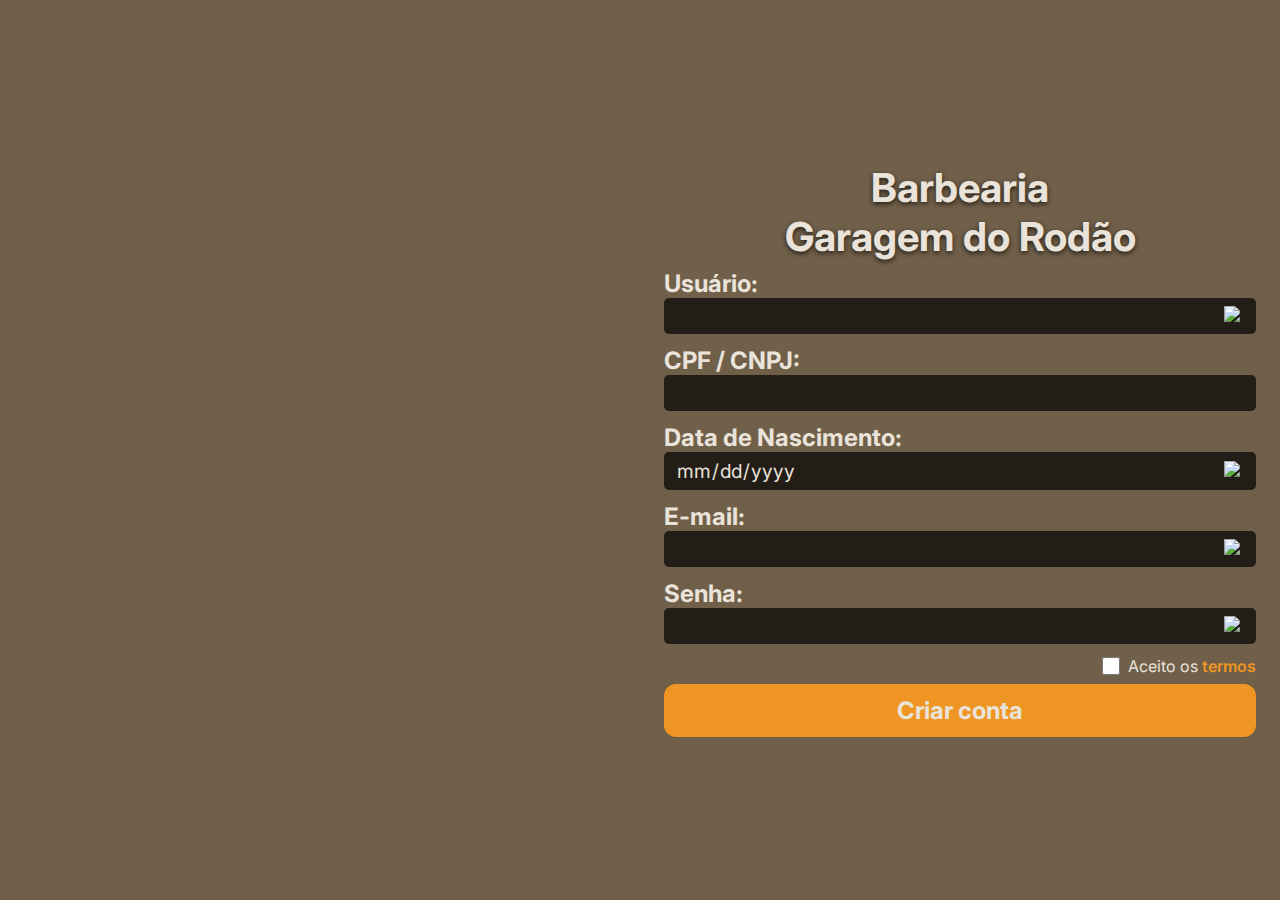
==== view/cadastro.html @ bb110441 "fix: fix css import" ====
<!DOCTYPE html>
<html lang="en">
  <head>
    <meta charset="UTF-8" />
    <meta name="viewport" content="width=device-width, initial-scale=1.0" />
    <title>Cadastro</title>
    <script src="../script/cadastro.js" defer></script>
    <link rel="stylesheet" href="../css/cadastro.css" />
    <link rel="preconnect" href="https://fonts.googleapis.com" />
    <link rel="preconnect" href="https://fonts.gstatic.com" crossorigin />
    <link
      href="https://fonts.googleapis.com/css2?family=Inter:ital,opsz,wght@0,14..32,100..900;1,14..32,100..900&display=swap"
      rel="stylesheet"
    />
  </head>
  <body>
    <div id="background-image" class="page-half"></div>
    <form class="page-half flex-column">
      <h1>Barbearia<br />Garagem do Rodão</h1>
      <div class="flex-column">
        <label class="flex-column input-container">
          Usuário:
          <span class="input-icon-holder">
            <input type="text" name="input-username" id="input-username" />
            <img
              class="icon-input"
              src="../img/user-solid.svg"
              alt="Pessoa"
              draggable="false"
            />
          </span>
        </label>
        <label class="flex-column input-container">
          CPF / CNPJ:
          <input type="text" name="input-cpf-cnpj" id="input-cpf-cnpj" />
        </label>
        <label class="flex-column input-container">
          Data de Nascimento:
          <span class="input-icon-holder">
            <input type="date" name="input-birth-date" id="input-birth-date" />
            <img
              src="../img/calendar-solid.svg"
              alt="Calendário"
              class="icon-input"
              draggable="false"
            />
          </span>
        </label>
        <label class="flex-column input-container">
          E-mail:
          <span class="input-icon-holder">
            <input type="email" name="input-email" id="input-email" />
            <img
              src="../img/envelope-solid.svg"
              alt="Envelope"
              class="icon-input"
              draggable="false"
            />
          </span>
        </label>
        <label class="flex-column input-container">
          Senha:
          <span class="input-icon-holder">
            <input type="password" name="input-password" id="input-password" />
            <img
              src="../img/eye-solid.svg"
              alt="Olho aberto"
              class="icon-input"
              id="icon-input-password"
              draggable="false"
            />
          </span>
        </label>
        <div id="container-input-term">
          <input type="checkbox" name="input-terms" id="input-terms" />
          <p>
            Aceito os
            <a
              href="https://www.maquiavelli.com/musicritica/a-historia-do-death-metal"
              >termos</a
            >
          </p>
        </div>
      </div>
      <input type="button" value="Criar conta" />
    </form>
  </body>
</html>
---- css/cadastro.css ----
:root {
	--primary-color: #ef9523;
	--primary-color-first-variant: #ef9523;
	--primary-color-second-variant: #c58b3e;
	--secondary-color: #705f49;
	--black: #221d17;
	--white: #eae3da;
}

* {
	margin: 0;
	padding: 0;
	box-sizing: border-box;
	outline: none;
	border: 0;
	font-family: 'inter', sans-serif;
	color: var(--white);
	text-decoration: none;
}

a {
	color: var(--primary-color);
	font-weight: 600;
}

*::selection {
	background-color: var(--primary-color);
}

body {
	height: 100vh;
	width: 100vw;
	background-color: var(--secondary-color);
	display: flex;
	position: relative;
}

h1 {
	font-size: 2.5rem;
	text-shadow: #221d17 0 2px 5px;
	text-align: center;
}

.page-half {
	flex-grow: 1;
	max-width: 50%;
}

.flex-column {
	display: flex;
	flex-direction: column;
	justify-content: center;
	align-items: center;
}

#background-image {
	display: block;
	background-image: url('https://images.unsplash.com/photo-1533245270348-821d4d5c7514?q=80&w=1887&auto=format&fit=crop&ixlib=rb-4.0.3&ixid=M3wxMjA3fDB8MHxwaG90by1wYWdlfHx8fGVufDB8fHx8fA%3D%3D');
	background-size: cover;
	background-position: center;
	background-repeat: no-repeat;
}

form.page-half {
	height: 100%;
	padding: 24px;
	gap: 8px;
}

form div.flex-column {
	width: 100%;
	gap: 12px;
}

label.input-container {
	width: 100%;
	font-size: 1.5rem;
	font-weight: 700;
	align-items: start;
}

label.input-container input,
.input-icon-holder,
.input-icon-holder input {
	width: 100%;
}

.input-icon-holder {
	position: relative;
}

input {
	padding-right: 12px;
	width: 100%;
	box-sizing: border-box;
}

.icon-input {
	position: absolute;
	right: 12px;
	top: 50%;
	transform: translateY(-50%);
	width: 20px;
	height: 20px;
	cursor: pointer;
	color: white;
}

label.input-container input,
.input-icon-holder input {
	padding: 6px 12px;
	border-radius: 5px;
	font-size: 1.2rem;
	color: var(--white);
	background-color: var(--black);
	transition: 100ms ease all;
}

label.input-container input:focus,
.input-icon-holder input:focus {
	background-color: var(--primary-color-second-variant);
}

label.input-container input:hover,
.input-icon-holder input:hover {
	color: var(--black);
	background-color: var(--white);
}

#container-input-term {
	display: flex;
	justify-content: center;
	align-items: center;
	gap: 8px;
	width: fit-content;
	justify-self: start;
	align-self: flex-end;
}

#container-input-term p {
	min-width: max-content;
}

#container-input-term input {
	width: 18px;
	aspect-ratio: 1;
}

input[type='button'] {
	background-color: var(--primary-color);
	padding: 12px 24px;
	border-radius: 12px;
	font-size: 1.5rem;
	font-weight: 700;
	cursor: pointer;
	transition: 200ms ease all;
}

input[type='button']:hover {
	transform: scale(1.05);
}

input[type='date']::-webkit-calendar-picker-indicator {
	opacity: 0;
	transform: translateX(50%);
	z-index: 999;
}

@media (max-width: 768px) {
	#background-image {
		display: none;
	}

	.page-half:nth-child(2) {
		max-width: 100vw;
	}
}
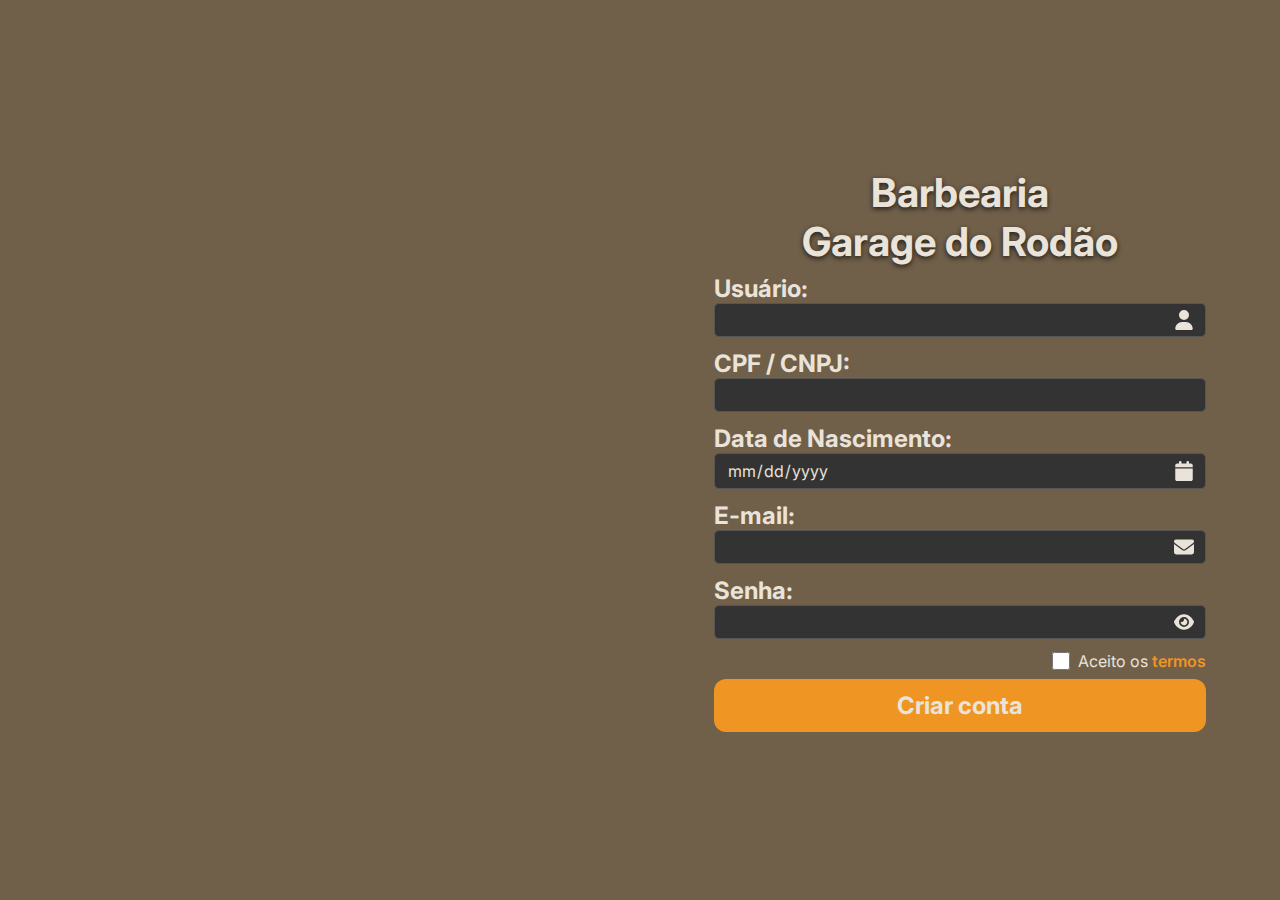
==== commit f8823581: "fix: correct words" ====
--- a/view/cadastro.html
+++ b/view/cadastro.html
@@ -5,7 +5,7 @@
     <meta name="viewport" content="width=device-width, initial-scale=1.0" />
     <title>Cadastro</title>
     <script src="../script/cadastro.js" defer></script>
-    <link rel="stylesheet" href="../css/cadastro.css" />
+    <link rel="stylesheet" href="../css//cadastro.css" />
     <link rel="preconnect" href="https://fonts.googleapis.com" />
     <link rel="preconnect" href="https://fonts.gstatic.com" crossorigin />
     <link
@@ -16,7 +16,7 @@
   <body>
     <div id="background-image" class="page-half"></div>
     <form class="page-half flex-column">
-      <h1>Barbearia<br />Garagem do Rodão</h1>
+      <h1>Barbearia<br />Garage do Rodão</h1>
       <div class="flex-column">
         <label class="flex-column input-container">
           Usuário:
--- a/css/cadastro.css
+++ b/css/cadastro.css
@@ -1,10 +1,24 @@
 :root {
-	--primary-color: #ef9523;
+	--primary-color: #ef9523; 
 	--primary-color-first-variant: #ef9523;
-	--primary-color-second-variant: #c58b3e;
-	--secondary-color: #705f49;
-	--black: #221d17;
-	--white: #eae3da;
+	--primary-color-second-variant: #c58b3e; 
+	--secondary-color: #705f49; 
+	--black: #221d17; 
+	--white: #eae3da; 
+	--input-bg-color: #333; 
+	--input-border-color: #555; 
+	--input-focus-color: #ef9523; 
+}
+
+@keyframes page-half {
+  from {
+    opacity: 0;
+    transform: translateY(-20px); 
+  }
+  to {
+    opacity: 1; 
+    transform: translateY(0);
+  }
 }
 
 * {
@@ -25,6 +39,7 @@
 
 *::selection {
 	background-color: var(--primary-color);
+	color: var(--black);
 }
 
 body {
@@ -32,7 +47,6 @@
 	width: 100vw;
 	background-color: var(--secondary-color);
 	display: flex;
-	position: relative;
 }
 
 h1 {
@@ -44,6 +58,7 @@
 .page-half {
 	flex-grow: 1;
 	max-width: 50%;
+	animation: page-half 1.5s forwards; 
 }
 
 .flex-column {
@@ -59,11 +74,12 @@
 	background-size: cover;
 	background-position: center;
 	background-repeat: no-repeat;
+	border-bottom-right-radius: 26rem;
 }
 
 form.page-half {
 	height: 100%;
-	padding: 24px;
+	padding: 74px;
 	gap: 8px;
 }
 
@@ -110,21 +126,23 @@
 .input-icon-holder input {
 	padding: 6px 12px;
 	border-radius: 5px;
-	font-size: 1.2rem;
+	font-size: 1rem;
 	color: var(--white);
-	background-color: var(--black);
+	background-color: var(--input-bg-color); 
+	border: 1px solid var(--input-border-color); 
 	transition: 100ms ease all;
 }
 
 label.input-container input:focus,
 .input-icon-holder input:focus {
-	background-color: var(--primary-color-second-variant);
+	background-color: var(--input-bg-color);
+	border-color: var(--input-focus-color);
 }
 
 label.input-container input:hover,
 .input-icon-holder input:hover {
-	color: var(--black);
-	background-color: var(--white);
+  color: var(--white); /* Texto dos inputs ao passar o mouse */
+	background-color: var(--input-bg-color);
 }
 
 #container-input-term {
@@ -144,6 +162,7 @@
 #container-input-term input {
 	width: 18px;
 	aspect-ratio: 1;
+	cursor: pointer;
 }
 
 input[type='button'] {
@@ -164,6 +183,7 @@
 	opacity: 0;
 	transform: translateX(50%);
 	z-index: 999;
+	cursor: pointer;
 }
 
 @media (max-width: 768px) {
@@ -173,5 +193,42 @@
 
 	.page-half:nth-child(2) {
 		max-width: 100vw;
+		padding: 36px;
 	}
+}
+
+/* Mensageria */
+.hidden {
+  display: none;
+}
+
+.alert {
+  position: fixed;
+  top: 20px;
+  right: 20px;
+  padding: 15px;
+  border-radius: 5px;
+  color: #fff;
+  font-size: 1.2rem;
+  z-index: 1000;
+  display: flex;
+  align-items: center;
+  justify-content: space-between;
+}
+
+.alert.success {
+  background-color: #4caf50; 
+}
+
+.alert.error {
+  background-color: #f44336; 
+}
+
+#alert-close-button {
+  background: none;
+  border: none;
+  color: #fff;
+  font-size: 1.2rem;
+  cursor: pointer;
+  margin-left: 15px;
 }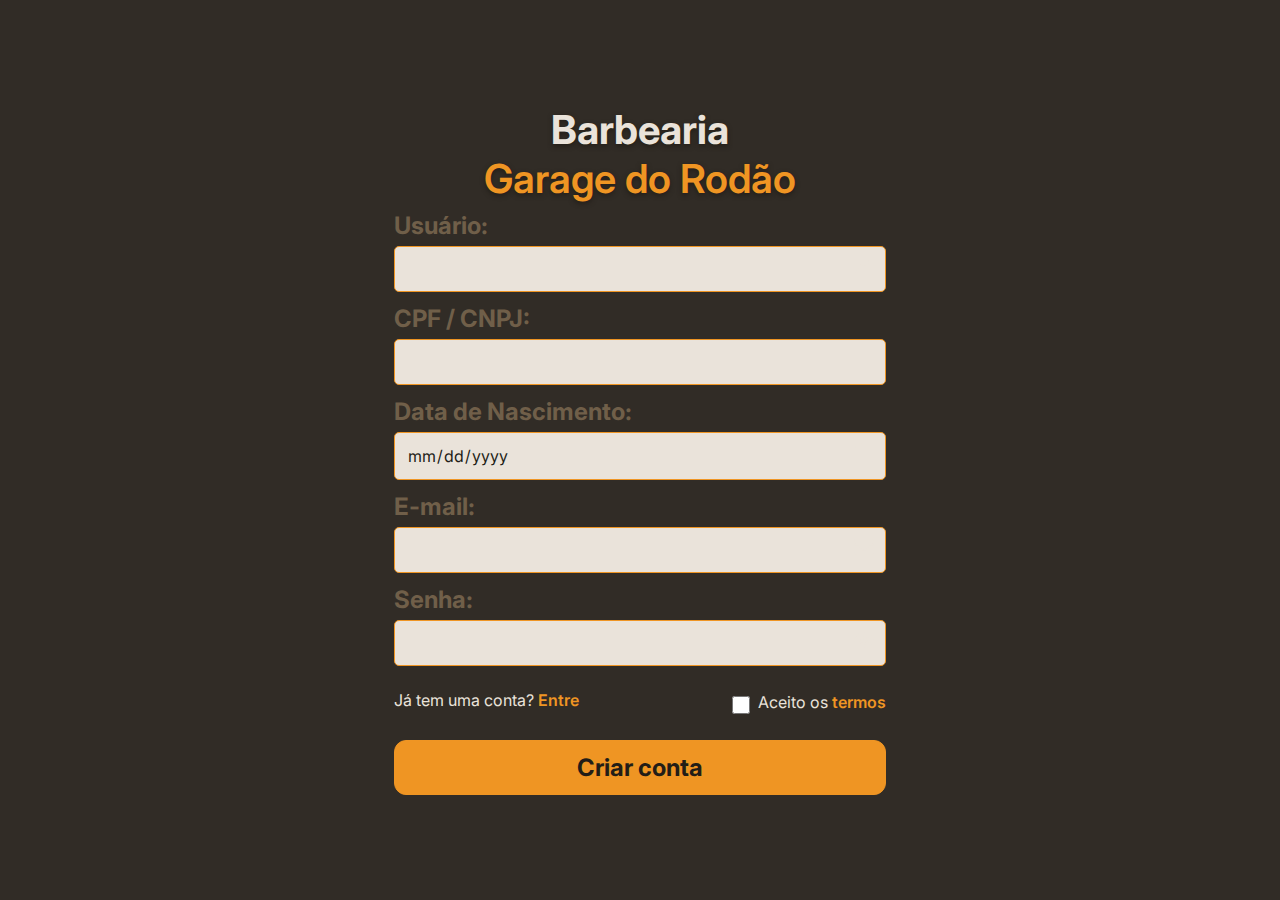
==== commit 18ff2ed1: "refactor: improve register page and improve css reutilization" ====
--- a/view/cadastro.html
+++ b/view/cadastro.html
@@ -1,88 +1,146 @@
 <!DOCTYPE html>
 <html lang="en">
-  <head>
-    <meta charset="UTF-8" />
-    <meta name="viewport" content="width=device-width, initial-scale=1.0" />
-    <title>Cadastro</title>
-    <script src="../script/cadastro.js" defer></script>
-    <link rel="stylesheet" href="../css//cadastro.css" />
-    <link rel="preconnect" href="https://fonts.googleapis.com" />
-    <link rel="preconnect" href="https://fonts.gstatic.com" crossorigin />
-    <link
-      href="https://fonts.googleapis.com/css2?family=Inter:ital,opsz,wght@0,14..32,100..900;1,14..32,100..900&display=swap"
-      rel="stylesheet"
-    />
-  </head>
-  <body>
-    <div id="background-image" class="page-half"></div>
-    <form class="page-half flex-column">
-      <h1>Barbearia<br />Garage do Rodão</h1>
-      <div class="flex-column">
-        <label class="flex-column input-container">
-          Usuário:
-          <span class="input-icon-holder">
-            <input type="text" name="input-username" id="input-username" />
-            <img
-              class="icon-input"
-              src="../img/user-solid.svg"
-              alt="Pessoa"
-              draggable="false"
-            />
-          </span>
-        </label>
-        <label class="flex-column input-container">
-          CPF / CNPJ:
-          <input type="text" name="input-cpf-cnpj" id="input-cpf-cnpj" />
-        </label>
-        <label class="flex-column input-container">
-          Data de Nascimento:
-          <span class="input-icon-holder">
-            <input type="date" name="input-birth-date" id="input-birth-date" />
-            <img
-              src="../img/calendar-solid.svg"
-              alt="Calendário"
-              class="icon-input"
-              draggable="false"
-            />
-          </span>
-        </label>
-        <label class="flex-column input-container">
-          E-mail:
-          <span class="input-icon-holder">
-            <input type="email" name="input-email" id="input-email" />
-            <img
-              src="../img/envelope-solid.svg"
-              alt="Envelope"
-              class="icon-input"
-              draggable="false"
-            />
-          </span>
-        </label>
-        <label class="flex-column input-container">
-          Senha:
-          <span class="input-icon-holder">
-            <input type="password" name="input-password" id="input-password" />
-            <img
-              src="../img/eye-solid.svg"
-              alt="Olho aberto"
-              class="icon-input"
-              id="icon-input-password"
-              draggable="false"
-            />
-          </span>
-        </label>
-        <div id="container-input-term">
-          <input type="checkbox" name="input-terms" id="input-terms" />
-          <p>
-            Aceito os
-            <a
-              href="https://www.maquiavelli.com/musicritica/a-historia-do-death-metal"
-              >termos</a
-            >
-          </p>
-        </div>
-      </div>
-      <input type="button" value="Criar conta" />
-    </form>
-  </body>
+	<head>
+		<meta charset="UTF-8" />
+		<meta
+			name="viewport"
+			content="width=device-width, initial-scale=1.0"
+		/>
+		<title>Cadastro</title>
+		<script
+			src="../script/cadastro.js"
+			defer
+		></script>
+		<link
+			rel="stylesheet"
+			href="../css//cadastro.css"
+		/>
+		<link
+			rel="preconnect"
+			href="https://fonts.googleapis.com"
+		/>
+		<link
+			rel="preconnect"
+			href="https://fonts.gstatic.com"
+			crossorigin
+		/>
+		<link
+			href="https://fonts.googleapis.com/css2?family=Inter:ital,opsz,wght@0,14..32,100..900;1,14..32,100..900&display=swap"
+			rel="stylesheet"
+		/>
+	</head>
+	<body>
+		<form class="page-half flex-column">
+			<h1>
+				Barbearia<br /><a
+					href="../index.html"
+					class="highlight"
+					>Garage do Rodão</a
+				>
+			</h1>
+			<div class="flex-column">
+				<label class="flex-column input-container">
+					Usuário:
+					<span class="input-icon-holder">
+						<input
+							type="text"
+							name="input-username"
+							id="input-username"
+						/>
+						<img
+							class="icon-input"
+							src="../img/user-solid.svg"
+							alt="Pessoa"
+							draggable="false"
+						/>
+					</span>
+				</label>
+				<label class="flex-column input-container">
+					CPF / CNPJ:
+					<input
+						type="text"
+						name="input-cpf-cnpj"
+						id="input-cpf-cnpj"
+					/>
+				</label>
+				<label class="flex-column input-container">
+					Data de Nascimento:
+					<span class="input-icon-holder">
+						<input
+							type="date"
+							name="input-birth-date"
+							id="input-birth-date"
+						/>
+						<img
+							src="../img/calendar-solid.svg"
+							alt="Calendário"
+							class="icon-input"
+							draggable="false"
+						/>
+					</span>
+				</label>
+				<label class="flex-column input-container">
+					E-mail:
+					<span class="input-icon-holder">
+						<input
+							type="email"
+							name="input-email"
+							id="input-email"
+						/>
+						<img
+							src="../img/envelope-solid.svg"
+							alt="Envelope"
+							class="icon-input"
+							draggable="false"
+						/>
+					</span>
+				</label>
+				<label class="flex-column input-container">
+					Senha:
+					<span class="input-icon-holder">
+						<input
+							type="password"
+							name="input-password"
+							id="input-password"
+						/>
+						<img
+							src="../img/eye-solid.svg"
+							alt="Olho aberto"
+							class="icon-input"
+							id="icon-input-password"
+							draggable="false"
+						/>
+					</span>
+				</label>
+				<span id="form-footer">
+					<p>
+						Já tem uma conta?
+						<a
+							href="./login.html"
+							class="highlight"
+							>Entre</a
+						>
+					</p>
+					<div id="container-input-term">
+						<input
+							type="checkbox"
+							name="input-terms"
+							id="input-terms"
+						/>
+						<p>
+							Aceito os
+							<a
+								href="https://www.maquiavelli.com/musicritica/a-historia-do-death-metal"
+								>termos</a
+							>
+						</p>
+					</div>
+				</span>
+			</div>
+			<input
+				type="button"
+				value="Criar conta"
+			/>
+		</form>
+	</body>
 </html>
--- a/css/cadastro.css
+++ b/css/cadastro.css
@@ -1,35 +1,14 @@
-:root {
-	--primary-color: #ef9523; 
-	--primary-color-first-variant: #ef9523;
-	--primary-color-second-variant: #c58b3e; 
-	--secondary-color: #705f49; 
-	--black: #221d17; 
-	--white: #eae3da; 
-	--input-bg-color: #333; 
-	--input-border-color: #555; 
-	--input-focus-color: #ef9523; 
-}
+@import url(./default.css);
 
 @keyframes page-half {
-  from {
-    opacity: 0;
-    transform: translateY(-20px); 
-  }
-  to {
-    opacity: 1; 
-    transform: translateY(0);
-  }
-}
-
-* {
-	margin: 0;
-	padding: 0;
-	box-sizing: border-box;
-	outline: none;
-	border: 0;
-	font-family: 'inter', sans-serif;
-	color: var(--white);
-	text-decoration: none;
+	from {
+		opacity: 0;
+		transform: translateY(-20px);
+	}
+	to {
+		opacity: 1;
+		transform: translateY(0);
+	}
 }
 
 a {
@@ -37,16 +16,18 @@
 	font-weight: 600;
 }
 
-*::selection {
-	background-color: var(--primary-color);
-	color: var(--black);
-}
-
 body {
+	background: url('https://images.unsplash.com/photo-1533245270348-821d4d5c7514?q=80&w=1887&auto=format&fit=crop&ixlib=rb-4.0.3&ixid=M3wxMjA3fDB8MHxwaG90by1wYWdlfHx8fGVufDB8fHx8fA%3D%3D')
+		#221d17ee;
+	background-size: cover;
+	background-blend-mode: multiply;
+	background-position: center;
+	background-repeat: no-repeat;
+	display: flex;
+	justify-content: center;
+	align-items: center;
 	height: 100vh;
-	width: 100vw;
-	background-color: var(--secondary-color);
-	display: flex;
+	animation: fadeInSlide 1.5s ease-out;
 }
 
 h1 {
@@ -58,7 +39,7 @@
 .page-half {
 	flex-grow: 1;
 	max-width: 50%;
-	animation: page-half 1.5s forwards; 
+	animation: page-half 1.5s forwards;
 }
 
 .flex-column {
@@ -66,15 +47,6 @@
 	flex-direction: column;
 	justify-content: center;
 	align-items: center;
-}
-
-#background-image {
-	display: block;
-	background-image: url('https://images.unsplash.com/photo-1533245270348-821d4d5c7514?q=80&w=1887&auto=format&fit=crop&ixlib=rb-4.0.3&ixid=M3wxMjA3fDB8MHxwaG90by1wYWdlfHx8fGVufDB8fHx8fA%3D%3D');
-	background-size: cover;
-	background-position: center;
-	background-repeat: no-repeat;
-	border-bottom-right-radius: 26rem;
 }
 
 form.page-half {
@@ -122,27 +94,11 @@
 	color: white;
 }
 
-label.input-container input,
-.input-icon-holder input {
-	padding: 6px 12px;
-	border-radius: 5px;
-	font-size: 1rem;
-	color: var(--white);
-	background-color: var(--input-bg-color); 
-	border: 1px solid var(--input-border-color); 
-	transition: 100ms ease all;
-}
-
-label.input-container input:focus,
-.input-icon-holder input:focus {
-	background-color: var(--input-bg-color);
-	border-color: var(--input-focus-color);
-}
-
-label.input-container input:hover,
-.input-icon-holder input:hover {
-  color: var(--white); /* Texto dos inputs ao passar o mouse */
-	background-color: var(--input-bg-color);
+#form-footer {
+	width: 100%;
+	display: flex;
+	justify-content: space-between;
+	margin: 12px 0;
 }
 
 #container-input-term {
@@ -166,7 +122,6 @@
 }
 
 input[type='button'] {
-	background-color: var(--primary-color);
 	padding: 12px 24px;
 	border-radius: 12px;
 	font-size: 1.5rem;
@@ -196,39 +151,3 @@
 		padding: 36px;
 	}
 }
-
-/* Mensageria */
-.hidden {
-  display: none;
-}
-
-.alert {
-  position: fixed;
-  top: 20px;
-  right: 20px;
-  padding: 15px;
-  border-radius: 5px;
-  color: #fff;
-  font-size: 1.2rem;
-  z-index: 1000;
-  display: flex;
-  align-items: center;
-  justify-content: space-between;
-}
-
-.alert.success {
-  background-color: #4caf50; 
-}
-
-.alert.error {
-  background-color: #f44336; 
-}
-
-#alert-close-button {
-  background: none;
-  border: none;
-  color: #fff;
-  font-size: 1.2rem;
-  cursor: pointer;
-  margin-left: 15px;
-}